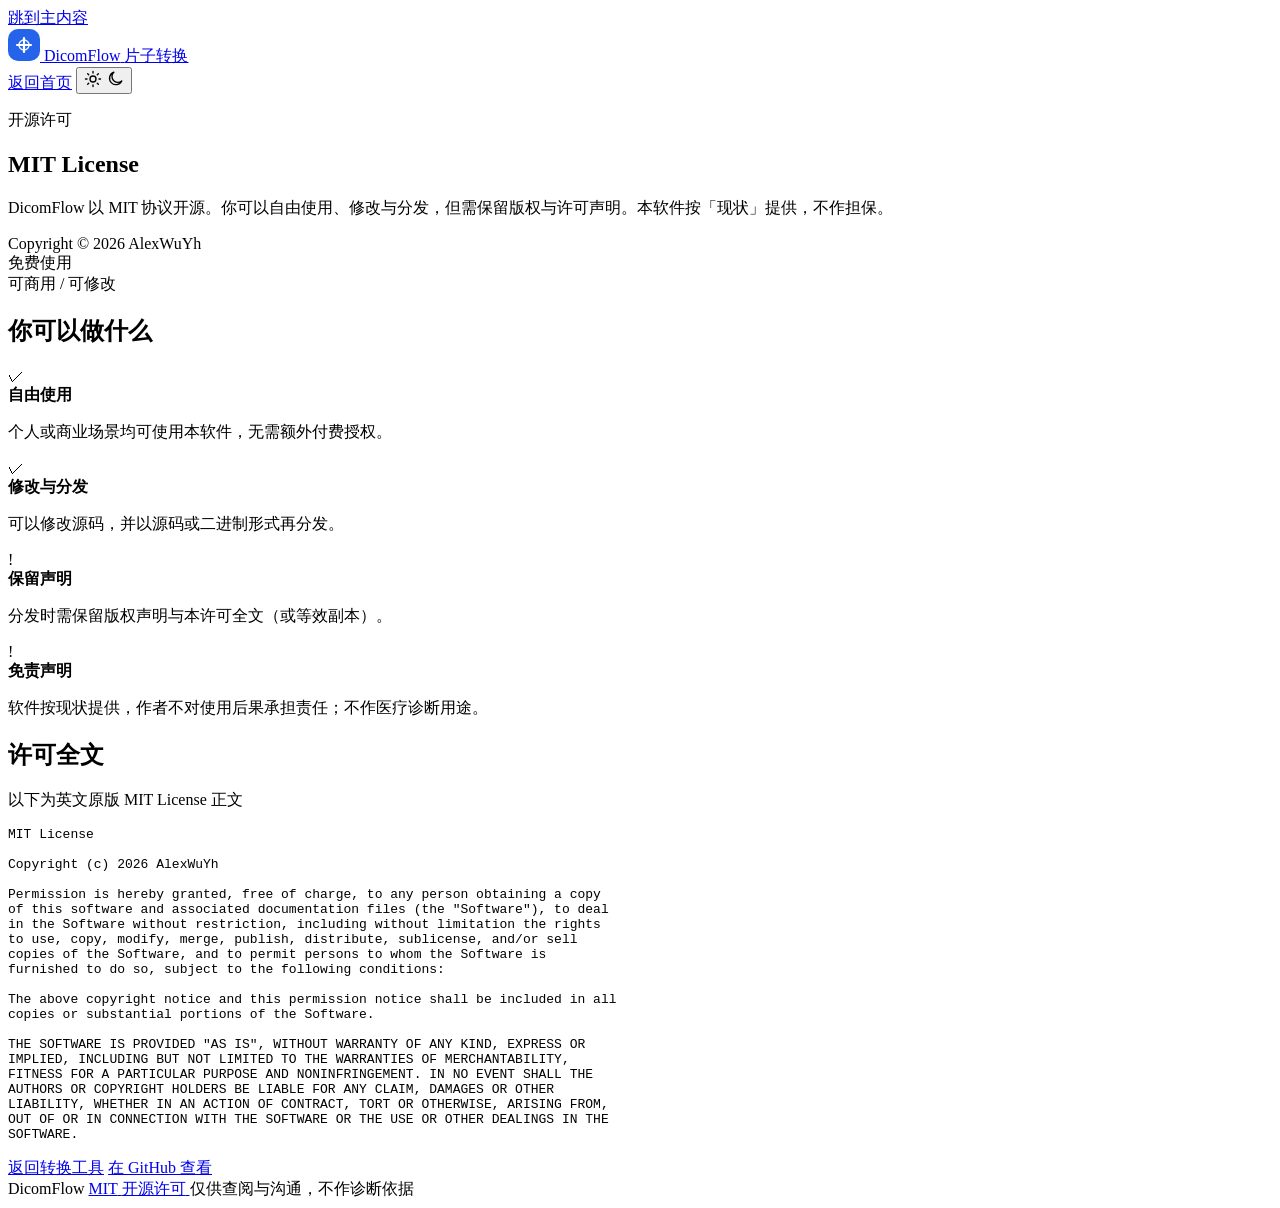
==== web/license.html @ 20b0b901 "Show MIT license on the web UI with a detail page Add nav and footer links plus a themed license.htm" ====
<!DOCTYPE html>
<html lang="zh-CN" data-theme="light">
  <head>
    <meta charset="UTF-8" />
    <meta name="viewport" content="width=device-width, initial-scale=1, viewport-fit=cover" />
    <meta name="color-scheme" content="light dark" />
    <meta name="theme-color" content="#f8fafc" />
    <meta name="description" content="DicomFlow MIT License" />
    <title>开源许可 · DicomFlow</title>
    <script>
      (function () {
        try {
          var t = localStorage.getItem("dicomflow-theme");
          if (!t) {
            t = window.matchMedia("(prefers-color-scheme: dark)").matches ? "dark" : "light";
          }
          document.documentElement.setAttribute("data-theme", t);
          var m = document.querySelector('meta[name="theme-color"]');
          if (m) m.setAttribute("content", t === "dark" ? "#0b0b10" : "#f8fafc");
        } catch (e) {}
      })();
    </script>
    <link rel="preconnect" href="https://fonts.googleapis.com" />
    <link rel="preconnect" href="https://fonts.gstatic.com" crossorigin />
    <link
      href="https://fonts.googleapis.com/css2?family=DM+Sans:ital,opsz,wght@0,9..40,400;0,9..40,500;0,9..40,600;0,9..40,700;1,9..40,400&family=Space+Grotesk:wght@500;600;700&display=swap"
      rel="stylesheet"
    />
    <link rel="stylesheet" href="/styles.css" />
  </head>
  <body>
    <a class="skip-link" href="#main">跳到主内容</a>

    <div class="aurora" aria-hidden="true">
      <div class="blob blob-a"></div>
      <div class="blob blob-b"></div>
      <div class="blob blob-c"></div>
    </div>

    <header class="nav">
      <div class="nav-inner">
        <a class="brand" href="/">
          <span class="brand-mark" aria-hidden="true">
            <svg width="32" height="32" viewBox="0 0 32 32" fill="none">
              <rect width="32" height="32" rx="10" fill="url(#bm)" />
              <path d="M9 16h14M16 9v14" stroke="#fff" stroke-width="2.2" stroke-linecap="round" />
              <circle cx="16" cy="16" r="5" stroke="#fff" stroke-width="1.5" opacity=".9" />
              <defs>
                <linearGradient id="bm" x1="4" y1="4" x2="28" y2="28">
                  <stop stop-color="#2563eb" />
                  <stop offset="1" stop-color="#f97316" />
                </linearGradient>
              </defs>
            </svg>
          </span>
          <span class="brand-copy">
            <span class="brand-name">DicomFlow</span>
            <span class="brand-tag">片子转换</span>
          </span>
        </a>

        <div class="nav-actions">
          <a class="nav-link" href="/">返回首页</a>
          <button type="button" class="icon-btn" id="theme-toggle" aria-label="切换主题" title="切换主题">
            <svg class="i-sun" width="18" height="18" viewBox="0 0 24 24" fill="none" aria-hidden="true">
              <circle cx="12" cy="12" r="4" stroke="currentColor" stroke-width="1.8" />
              <path d="M12 2v2M12 20v2M4.9 4.9l1.4 1.4M17.7 17.7l1.4 1.4M2 12h2M20 12h2M4.9 19.1l1.4-1.4M17.7 6.3l1.4-1.4" stroke="currentColor" stroke-width="1.8" stroke-linecap="round" />
            </svg>
            <svg class="i-moon" width="18" height="18" viewBox="0 0 24 24" fill="none" aria-hidden="true">
              <path d="M21 14.5A8.5 8.5 0 1110.5 3a7 7 0 0010.5 11.5z" stroke="currentColor" stroke-width="1.8" stroke-linejoin="round" />
            </svg>
          </button>
        </div>
      </div>
    </header>

    <main id="main" class="page page-license">
      <section class="hero reveal">
        <p class="eyebrow">开源许可</p>
        <h1>MIT <span class="grad-text">License</span></h1>
        <p class="hero-lead">
          DicomFlow 以 MIT 协议开源。你可以自由使用、修改与分发，但需保留版权与许可声明。本软件按「现状」提供，不作担保。
        </p>
        <div class="feature-row">
          <div class="feature-chip">Copyright © 2026 AlexWuYh</div>
          <div class="feature-chip">免费使用</div>
          <div class="feature-chip">可商用 / 可修改</div>
        </div>
      </section>

      <section class="glass-card reveal" style="--d: 40ms" aria-labelledby="h-summary">
        <h2 id="h-summary" class="tips-title">你可以做什么</h2>
        <div class="tips-grid">
          <div class="tip-item">
            <span class="tip-num" aria-hidden="true">✓</span>
            <div>
              <strong>自由使用</strong>
              <p>个人或商业场景均可使用本软件，无需额外付费授权。</p>
            </div>
          </div>
          <div class="tip-item">
            <span class="tip-num" aria-hidden="true">✓</span>
            <div>
              <strong>修改与分发</strong>
              <p>可以修改源码，并以源码或二进制形式再分发。</p>
            </div>
          </div>
          <div class="tip-item">
            <span class="tip-num" aria-hidden="true">!</span>
            <div>
              <strong>保留声明</strong>
              <p>分发时需保留版权声明与本许可全文（或等效副本）。</p>
            </div>
          </div>
          <div class="tip-item">
            <span class="tip-num" aria-hidden="true">!</span>
            <div>
              <strong>免责声明</strong>
              <p>软件按现状提供，作者不对使用后果承担责任；不作医疗诊断用途。</p>
            </div>
          </div>
        </div>
      </section>

      <section class="glass-card reveal" style="--d: 80ms" aria-labelledby="h-full">
        <div class="card-top">
          <div class="card-titles">
            <h2 id="h-full">许可全文</h2>
            <p>以下为英文原版 MIT License 正文</p>
          </div>
        </div>
        <pre class="license-body" id="license-text">MIT License

Copyright (c) 2026 AlexWuYh

Permission is hereby granted, free of charge, to any person obtaining a copy
of this software and associated documentation files (the "Software"), to deal
in the Software without restriction, including without limitation the rights
to use, copy, modify, merge, publish, distribute, sublicense, and/or sell
copies of the Software, and to permit persons to whom the Software is
furnished to do so, subject to the following conditions:

The above copyright notice and this permission notice shall be included in all
copies or substantial portions of the Software.

THE SOFTWARE IS PROVIDED "AS IS", WITHOUT WARRANTY OF ANY KIND, EXPRESS OR
IMPLIED, INCLUDING BUT NOT LIMITED TO THE WARRANTIES OF MERCHANTABILITY,
FITNESS FOR A PARTICULAR PURPOSE AND NONINFRINGEMENT. IN NO EVENT SHALL THE
AUTHORS OR COPYRIGHT HOLDERS BE LIABLE FOR ANY CLAIM, DAMAGES OR OTHER
LIABILITY, WHETHER IN AN ACTION OF CONTRACT, TORT OR OTHERWISE, ARISING FROM,
OUT OF OR IN CONNECTION WITH THE SOFTWARE OR THE USE OR OTHER DEALINGS IN THE
SOFTWARE.</pre>
        <div class="actions" style="margin-top: 16px">
          <a class="btn btn-primary" href="/">返回转换工具</a>
          <a class="btn btn-secondary" href="https://github.com/AlexWuYh/DicomFlow/blob/main/LICENSE" target="_blank" rel="noopener noreferrer">在 GitHub 查看</a>
        </div>
      </section>
    </main>

    <footer class="footer">
      <div class="footer-inner">
        <span>DicomFlow</span>
        <span class="dot" aria-hidden="true"></span>
        <a class="license-link" href="/license.html">
          <span class="license-badge">MIT</span>
          <span>开源许可</span>
        </a>
        <span class="dot" aria-hidden="true"></span>
        <span class="muted">仅供查阅与沟通，不作诊断依据</span>
      </div>
    </footer>

    <script>
      (function () {
        var root = document.documentElement;
        var btn = document.getElementById("theme-toggle");
        function getTheme() {
          return root.getAttribute("data-theme") === "dark" ? "dark" : "light";
        }
        function setTheme(theme) {
          root.setAttribute("data-theme", theme);
          try {
            localStorage.setItem("dicomflow-theme", theme);
          } catch (e) {}
          var meta = document.querySelector('meta[name="theme-color"]');
          if (meta) meta.setAttribute("content", theme === "dark" ? "#0b0b10" : "#f8fafc");
          if (btn) {
            btn.setAttribute(
              "aria-label",
              theme === "dark" ? "切换到浅色主题" : "切换到深色主题"
            );
          }
        }
        if (btn) {
          btn.addEventListener("click", function () {
            setTheme(getTheme() === "dark" ? "light" : "dark");
          });
        }
        setTheme(getTheme());
      })();
    </script>
  </body>
</html>
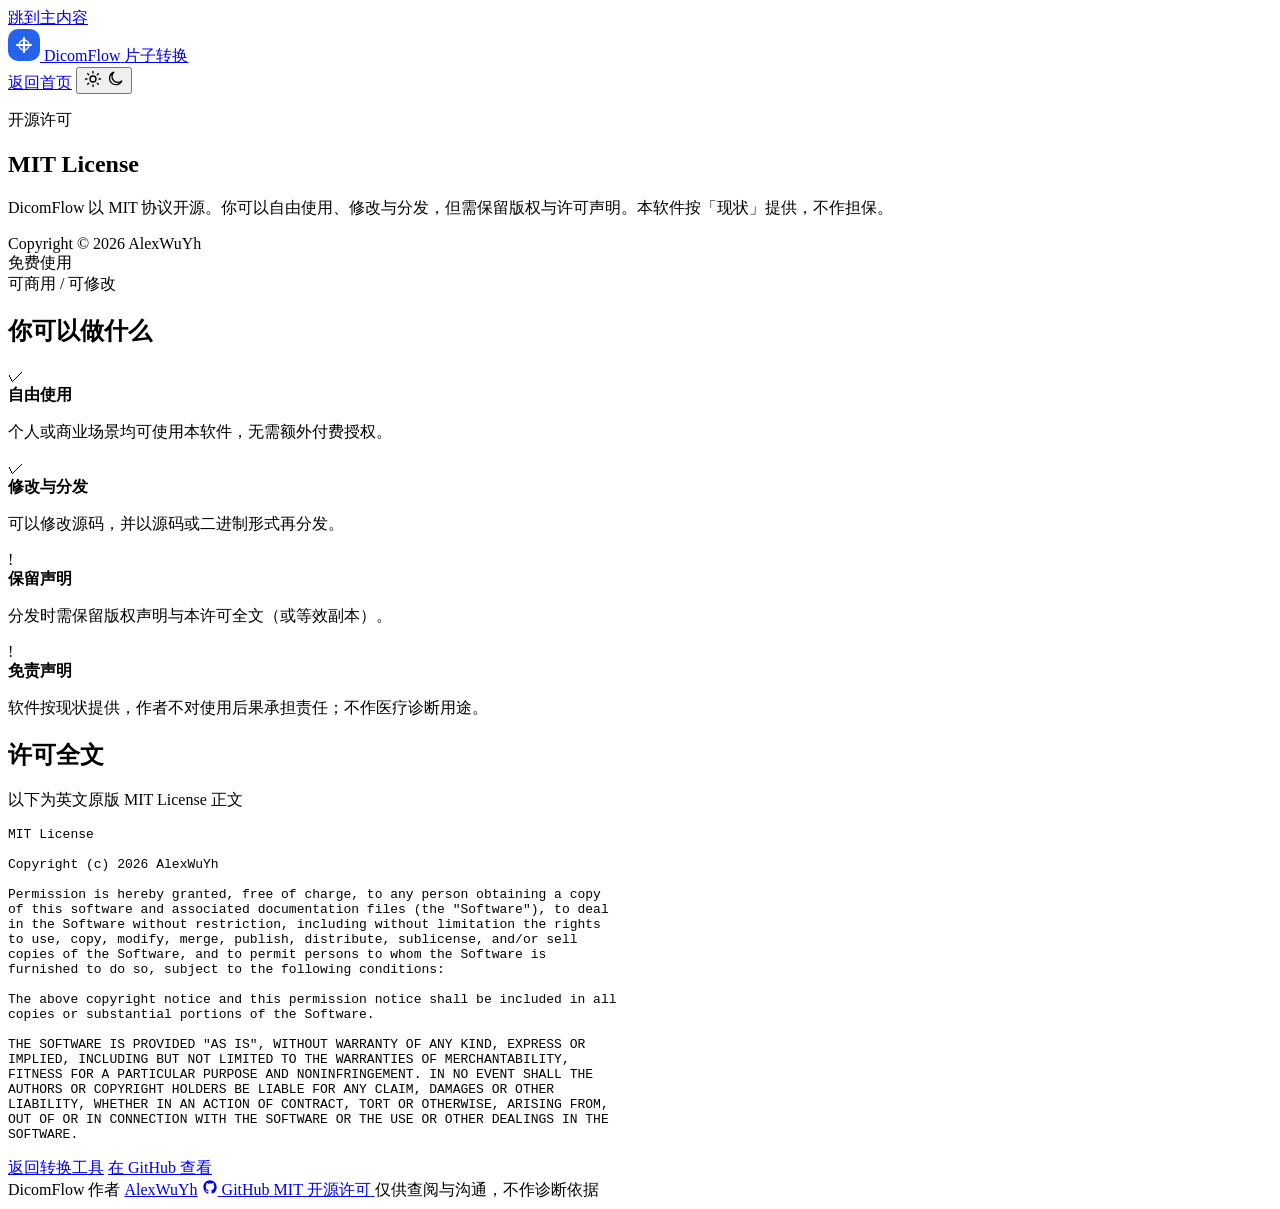
==== commit 17ba4b2a: "Add author and GitHub links to the site footer Show AlexWuYh profile and the DicomFlow repository li" ====
--- a/web/license.html
+++ b/web/license.html
@@ -161,6 +161,24 @@
       <div class="footer-inner">
         <span>DicomFlow</span>
         <span class="dot" aria-hidden="true"></span>
+        <span class="footer-author">
+          作者
+          <a href="https://github.com/AlexWuYh" target="_blank" rel="noopener noreferrer">AlexWuYh</a>
+        </span>
+        <span class="dot" aria-hidden="true"></span>
+        <a
+          class="footer-github"
+          href="https://github.com/AlexWuYh/DicomFlow"
+          target="_blank"
+          rel="noopener noreferrer"
+          title="在 GitHub 打开项目主页"
+        >
+          <svg width="16" height="16" viewBox="0 0 24 24" fill="currentColor" aria-hidden="true">
+            <path d="M12 2C6.477 2 2 6.586 2 12.253c0 4.53 2.865 8.37 6.839 9.723.5.094.682-.222.682-.493 0-.243-.009-.888-.014-1.743-2.782.618-3.369-1.372-3.369-1.372-.454-1.178-1.11-1.491-1.11-1.491-.908-.635.069-.622.069-.622 1.003.072 1.531 1.056 1.531 1.056.892 1.563 2.341 1.112 2.91.85.091-.66.35-1.112.636-1.367-2.22-.259-4.555-1.14-4.555-5.073 0-1.12.39-2.037 1.029-2.755-.103-.26-.446-1.302.098-2.714 0 0 .84-.275 2.75 1.052A9.34 9.34 0 0112 6.844c.85.004 1.705.118 2.504.346 1.909-1.327 2.747-1.052 2.747-1.052.546 1.412.203 2.454.1 2.714.64.718 1.028 1.634 1.028 2.755 0 3.943-2.339 4.811-4.566 5.065.359.317.679.942.679 1.9 0 1.371-.012 2.477-.012 2.814 0 .273.18.592.688.491A10.02 10.02 0 0022 12.253C22 6.586 17.523 2 12 2z"/>
+          </svg>
+          <span>GitHub</span>
+        </a>
+        <span class="dot" aria-hidden="true"></span>
         <a class="license-link" href="/license.html">
           <span class="license-badge">MIT</span>
           <span>开源许可</span>
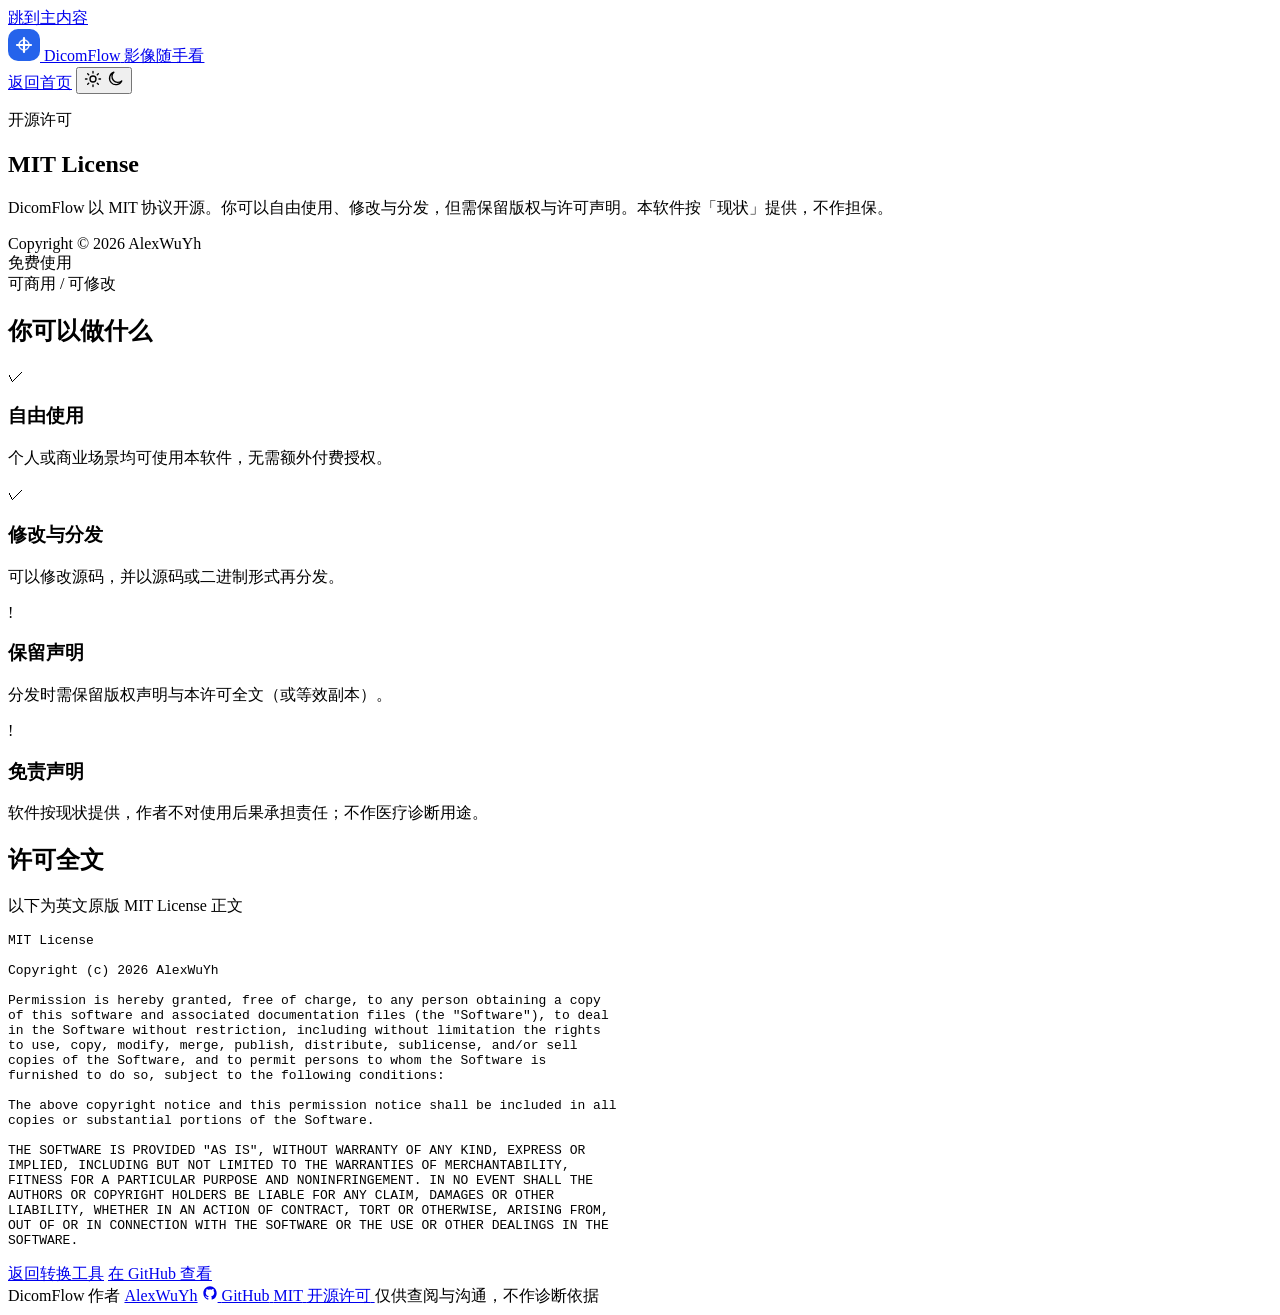
==== commit ddafe5fd: "Refresh landing copy and fix tips card typography Rewrite hero and step copy around hospital images " ====
--- a/web/license.html
+++ b/web/license.html
@@ -7,6 +7,9 @@
     <meta name="theme-color" content="#f8fafc" />
     <meta name="description" content="DicomFlow MIT License" />
     <title>开源许可 · DicomFlow</title>
+    <link rel="icon" href="/favicon.ico" sizes="any" />
+    <link rel="icon" href="/favicon.svg" type="image/svg+xml" />
+    <link rel="apple-touch-icon" href="/apple-touch-icon.png" />
     <script>
       (function () {
         try {
@@ -55,7 +58,7 @@
           </span>
           <span class="brand-copy">
             <span class="brand-name">DicomFlow</span>
-            <span class="brand-tag">片子转换</span>
+            <span class="brand-tag">影像随手看</span>
           </span>
         </a>
 
@@ -93,29 +96,29 @@
         <div class="tips-grid">
           <div class="tip-item">
             <span class="tip-num" aria-hidden="true">✓</span>
-            <div>
-              <strong>自由使用</strong>
+            <div class="tip-body">
+              <h3 class="tip-heading">自由使用</h3>
               <p>个人或商业场景均可使用本软件，无需额外付费授权。</p>
             </div>
           </div>
           <div class="tip-item">
             <span class="tip-num" aria-hidden="true">✓</span>
-            <div>
-              <strong>修改与分发</strong>
+            <div class="tip-body">
+              <h3 class="tip-heading">修改与分发</h3>
               <p>可以修改源码，并以源码或二进制形式再分发。</p>
             </div>
           </div>
           <div class="tip-item">
             <span class="tip-num" aria-hidden="true">!</span>
-            <div>
-              <strong>保留声明</strong>
+            <div class="tip-body">
+              <h3 class="tip-heading">保留声明</h3>
               <p>分发时需保留版权声明与本许可全文（或等效副本）。</p>
             </div>
           </div>
           <div class="tip-item">
             <span class="tip-num" aria-hidden="true">!</span>
-            <div>
-              <strong>免责声明</strong>
+            <div class="tip-body">
+              <h3 class="tip-heading">免责声明</h3>
               <p>软件按现状提供，作者不对使用后果承担责任；不作医疗诊断用途。</p>
             </div>
           </div>
